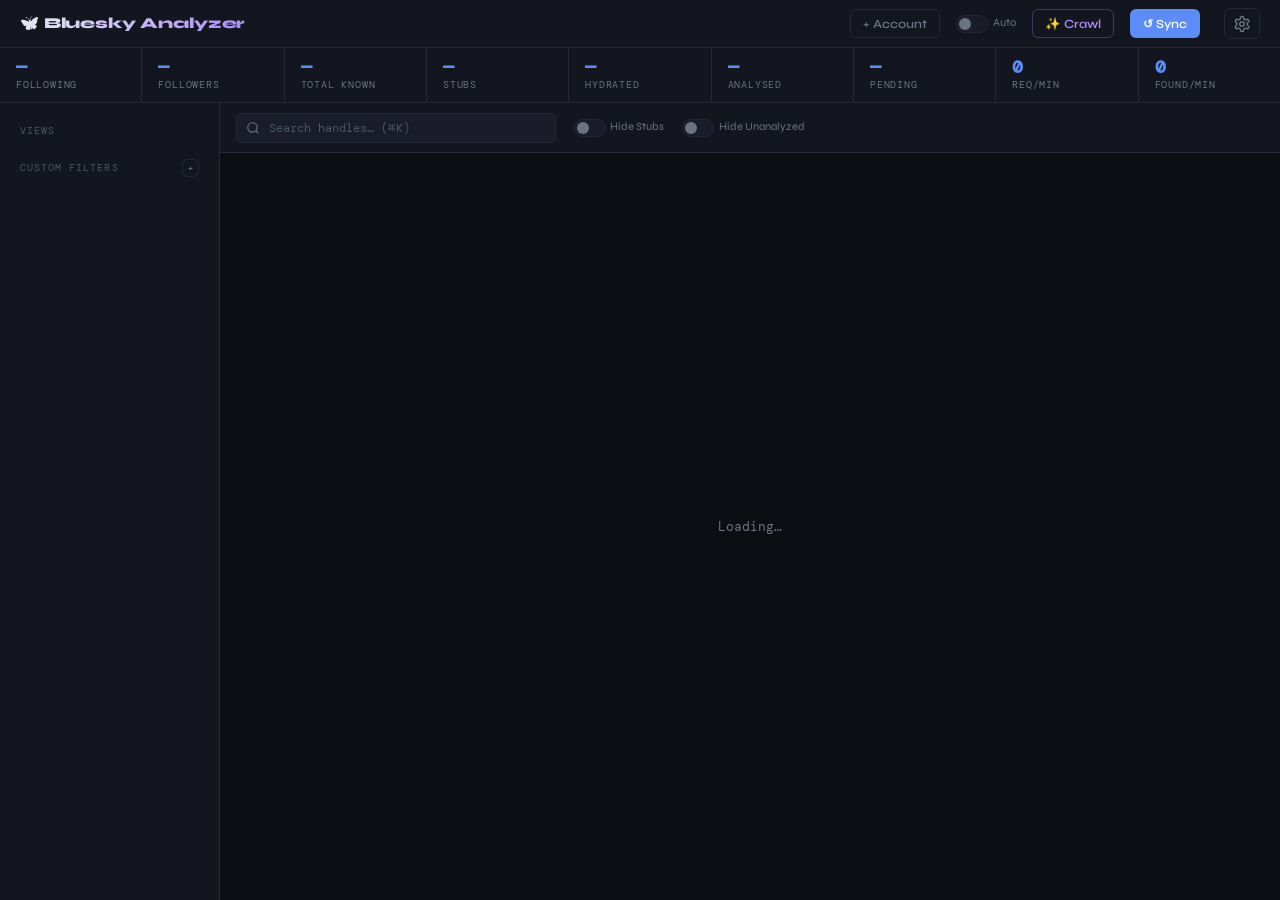
==== templates/index.html @ 0fa96baa "Better settings UI" ====
<!DOCTYPE html>
<html lang="en">
<head>
  <meta charset="UTF-8">
  <meta name="viewport" content="width=device-width, initial-scale=1">
  <title>Bluesky Analyzer</title>
  <link rel="stylesheet" href="/static/css/app.css">
</head>
<body>

<!-- ── Topbar ─────────────────────────────────────────────────────────────── -->
<header class="topbar">
  <div class="topbar-logo">🦋 Bluesky Analyzer</div>

  <div class="account-switcher" id="account-pills"></div>

  <div class="topbar-sep"></div>

  <span id="last-synced" style="font-family:var(--mono);font-size:0.68rem;color:var(--muted)"></span>

  <button class="btn btn-ghost" onclick="openAddAccount()">+ Account</button>
  <label class="toggle-wrap" title="Auto-crawl toggle">
    <input type="checkbox" id="auto-crawl-toggle" onchange="toggleAutoCrawl(this.checked)">
    <span class="toggle-slider"></span>
    <span style="font-size: 0.7rem; color: var(--muted); margin-left: 0.3rem;">Auto</span>
  </label>

  <button class="btn btn-ghost" id="crawl-btn" onclick="startCrawl()" style="color:var(--accent2);border-color:rgba(167,139,250,0.3)">✨ Crawl</button>
  <button class="btn btn-primary" id="sync-btn" onclick="startSync()">↺ Sync</button>

  <button class="btn btn-ghost" onclick="openSettings()" style="padding: 0.35rem 0.5rem; margin-left: 0.5rem;" title="Settings">
    <svg width="18" height="18" viewBox="0 0 24 24" fill="none" stroke="currentColor" stroke-width="2" stroke-linecap="round" stroke-linejoin="round">
      <path d="M12.22 2h-.44a2 2 0 0 0-2 2v.18a2 2 0 0 1-1 1.73l-.43.25a2 2 0 0 1-2 0l-.15-.08a2 2 0 0 0-2.73.73l-.22.38a2 2 0 0 0 .73 2.73l.15.1a2 2 0 0 1 1 1.72v.51a2 2 0 0 1-1 1.74l-.15.09a2 2 0 0 0-.73 2.73l.22.38a2 2 0 0 0 2.73.73l.15-.08a2 2 0 0 1 2 0l.43.25a2 2 0 0 1 1 1.73V20a2 2 0 0 0 2 2h.44a2 2 0 0 0 2-2v-.18a2 2 0 0 1 1-1.73l.43-.25a2 2 0 0 1 2 0l.15.08a2 2 0 0 0 2.73-.73l.22-.39a2 2 0 0 0-.73-2.73l-.15-.08a2 2 0 0 1-1-1.74v-.5a2 2 0 0 1 1-1.74l.15-.09a2 2 0 0 0 .73-2.73l-.22-.38a2 2 0 0 0-2.73-.73l-.15.08a2 2 0 0 1-2 0l-.43-.25a2 2 0 0 1-1-1.73V4a2 2 0 0 0-2-2z"/><circle cx="12" cy="12" r="3"/>
    </svg>
  </button>
</header>

<!-- ── Sync progress bar ──────────────────────────────────────────────────── -->
<div class="sync-bar" id="sync-bar">
  <div class="sync-bar-text" id="sync-bar-text">Syncing…</div>
  <div class="progress-track">
    <div class="progress-fill" id="progress-fill"></div>
  </div>
</div>

<!-- ── Stats strip ────────────────────────────────────────────────────────── -->
<div class="stats-strip">
  <div class="stat-box" title="Total accounts you follow">
    <div class="stat-val" id="stat-follows">—</div>
    <div class="stat-label">Following</div>
  </div>
  <div class="stat-box" title="Total accounts following you">
    <div class="stat-val" id="stat-followers">—</div>
    <div class="stat-label">Followers</div>
  </div>
  <div class="stat-box" title="Total unique profiles in your local database graph">
    <div class="stat-val" id="stat-discovered">—</div>
    <div class="stat-label">Total Known</div>
  </div>
  <div class="stat-box" title="Accounts found by crawl (Tier 0). Profile details not yet fetched.">
    <div class="stat-val" id="stat-stubs">—</div>
    <div class="stat-label">Stubs</div>
  </div>
  <div class="stat-box" title="Profiles whose metadata (counts, bio, avatar) has been fetched.">
    <div class="stat-val" id="stat-hydrated">—</div>
    <div class="stat-label">Hydrated</div>
  </div>
  <div class="stat-box" title="Profiles whose content has been analyzed (activity, repost ratios).">
    <div class="stat-val" id="stat-analysed">—</div>
    <div class="stat-label">Analysed</div>
  </div>
  <div class="stat-box" title="Profiles waiting for content analysis.">
    <div class="stat-val" id="stat-pending">—</div>
    <div class="stat-label">Pending</div>
  </div>
  <div class="stat-box" title="Network requests per minute (Current activity)">
    <div class="stat-val" id="stat-req-rate">0</div>
    <div class="stat-label">Req/min</div>
  </div>
  <div class="stat-box" title="New accounts discovered per minute (Current activity)">
    <div class="stat-val" id="stat-found-rate">0</div>
    <div class="stat-label">Found/min</div>
  </div>
</div>

<!-- ── Layout ─────────────────────────────────────────────────────────────── -->
<div class="layout">

  <!-- Sidebar nav -->
  <nav class="sidebar">
    <div class="sidebar-section">
      <div class="sidebar-label">Views</div>
      <div id="nav-items"></div>
    </div>
    <div class="sidebar-section">
      <div class="sidebar-label" style="display:flex; justify-content:space-between; align-items:center;">
        Custom Filters
        <button class="btn btn-ghost" style="padding:0 0.3rem; height:18px; font-size:0.6rem;" onclick="openFilterBuilder()">+</button>
      </div>
      <div id="custom-filters"></div>
    </div>
  </nav>

  <!-- Main content -->
  <main class="main">

    <!-- Toolbar -->
    <div class="toolbar">
      <div class="search-wrap">
        <svg width="14" height="14" viewBox="0 0 24 24" fill="none" stroke="currentColor" stroke-width="2">
          <circle cx="11" cy="11" r="8"/><path d="m21 21-4.35-4.35"/>
        </svg>
        <input
          class="search-input"
          id="search-input"
          type="text"
          placeholder="Search handles… (⌘K)"
          oninput="onSearch(this.value)"
        >
      </div>

      <label class="toggle-wrap" title="Hide stub profiles (Discovery tier 0)" style="margin-left: 0.5rem;">
        <input type="checkbox" id="exclude-stubs-toggle" onchange="onToggleExcludeStubs(this.checked)">
        <span class="toggle-slider"></span>
        <span style="font-size: 0.7rem; color: var(--muted); margin-left: 0.3rem; white-space: nowrap;">Hide Stubs</span>
      </label>

      <label class="toggle-wrap" title="Hide profiles that haven't been analyzed yet" style="margin-left: 0.5rem;">
        <input type="checkbox" id="exclude-unanalyzed-toggle" onchange="onToggleExcludeUnanalyzed(this.checked)">
        <span class="toggle-slider"></span>
        <span style="font-size: 0.7rem; color: var(--muted); margin-left: 0.3rem; white-space: nowrap;">Hide Unanalyzed</span>
      </label>

      <span class="result-count" id="result-count"></span>
    </div>

    <!-- User list -->
    <div class="user-list" id="user-list">
      <div class="state-box">Loading…</div>
    </div>

  </main>
</div>

<!-- ── Add Account Modal ───────────────────────────────────────────────────── -->
<div class="modal-backdrop" id="modal" onclick="if(event.target===this)closeAddAccount()">
  <div class="modal">
    <div class="modal-title">Add Bluesky Account</div>

    <div class="field">
      <label>Alias (nickname)</label>
      <input id="modal-alias" type="text" placeholder="main" autocomplete="off">
    </div>
    <div class="field">
      <label>Handle</label>
      <input id="modal-handle" type="text" placeholder="you.bsky.social" autocomplete="off">
    </div>
    <div class="field">
      <label>App Password</label>
      <input id="modal-password" type="password" placeholder="xxxx-xxxx-xxxx-xxxx">
    </div>
    <p style="font-size:0.7rem;color:var(--muted);font-family:var(--mono);margin-top:0.25rem">
      Generate at: Settings → Privacy &amp; Security → App Passwords<br>
      Your password is stored in the system keychain only — never on disk.
    </p>

    <div class="modal-actions">
      <button class="btn btn-ghost" onclick="closeAddAccount()">Cancel</button>
      <button class="btn btn-primary" onclick="submitAddAccount()">Save Account</button>
    </div>
  </div>
</div>

<!-- ── Filter Builder Modal ────────────────────────────────────────────────── -->
<div class="modal-backdrop" id="filter-modal" onclick="if(event.target===this)closeFilterBuilder()">
  <div class="modal" style="max-width: 750px; width: 95%;">
    <div class="modal-title">Filter Builder</div>
    
    <div class="field">
      <label>Filter Name</label>
      <input id="filter-name" type="text" placeholder="e.g. My Custom Filter" autocomplete="off">
    </div>

    <div style="display: flex; gap: 1rem; margin-bottom: 1rem;">
      <div class="field" style="flex: 1;">
        <label>Icon (Emoji)</label>
        <input id="filter-icon" type="text" placeholder="🔍" maxlength="2">
      </div>
      <div class="field" style="flex: 1;">
        <label>Color</label>
        <input id="filter-color" type="color" value="#3b82f6" style="height: 38px; padding: 2px; cursor: pointer;">
      </div>
    </div>

    <div class="sidebar-label">Logic Blocks</div>
    <div id="builder-root" class="builder-container"></div>

    <!-- Variable Editor Panel -->
    <div id="variable-editor-panel" style="display: none; margin-top: 1rem; padding: 1rem; border: 1px solid var(--border); border-radius: 4px; background: var(--bg2);">
      <div style="display: flex; justify-content: space-between; align-items: center; margin-bottom: 0.5rem;">
        <span style="font-weight: bold; font-size: 0.9rem;">Edit Expression: <span id="var-editor-name"></span></span>
        <button class="btn btn-ghost btn-mini" onclick="closeVariableEditor()">×</button>
      </div>
      <div id="variable-expression-display" style="font-family: var(--mono); font-size: 0.8rem; padding: 0.5rem; background: var(--bg); border-radius: 3px; margin-bottom: 0.5rem;"></div>
      <button class="btn btn-primary btn-mini" onclick="saveVariableEdits()" style="margin-right: 0.5rem;">Save Changes</button>
      <button class="btn btn-ghost btn-mini" onclick="closeVariableEditor()">Cancel</button>
    </div>

    <div class="modal-actions">
      <button class="btn btn-danger" id="filter-delete-btn" onclick="handleDeleteInBuilder()" style="margin-right: auto; display: none;">Delete</button>
      <button class="btn btn-ghost" onclick="closeFilterBuilder()">Cancel</button>
      <button class="btn btn-primary" onclick="saveFilterSet()">Save Filter</button>
    </div>
  </div>
</div>

<!-- ── Variable Manager Modal ─────────────────────────────────────────────── -->
<div class="modal-backdrop" id="variable-modal" onclick="if(event.target===this)closeVariableManager()">
  <div class="modal">
    <div class="modal-title">Custom Variables</div>
    <p style="font-size: 0.75rem; color: var(--muted); margin-bottom: 1rem;">
      Variables are mathematical expressions you can reuse in any filter.
    </p>
    
    <div id="variable-list" style="max-height: 300px; overflow-y: auto; margin-bottom: 1rem;">
      <!-- Variables populated here -->
    </div>

    <div class="field">
      <label>New Variable Name</label>
      <input id="var-name-input" type="text" placeholder="e.g. FollowerRatio">
    </div>

    <div class="modal-actions">
      <button class="btn btn-ghost" onclick="closeVariableManager()">Close</button>
      <button class="btn btn-primary" id="var-save-btn" disabled onclick="saveCurrentExpressionAsVariable()">Save Current Expression</button>
    </div>
  </div>
</div>


<!-- ── Settings Modal ──────────────────────────────────────────────────────── -->
<div class="modal-backdrop" id="settings-modal" onclick="if(event.target===this)closeSettings()">
  <div class="modal settings-modal-wide">
 
    <div class="settings-header">
      <div class="settings-title">⚙ Settings</div>
      <button class="settings-close" onclick="closeSettings()">×</button>
    </div>
 
    <div class="settings-main">
      <!-- Sidebar Nav -->
      <aside class="settings-sidebar" id="settings-tabs">
        <button class="stab active" data-tab="analysis"  onclick="switchSettingsTab('analysis')">📊 Analysis</button>
        <button class="stab"        data-tab="sync"      onclick="switchSettingsTab('sync')">↺ Sync</button>
        <button class="stab"        data-tab="api"       onclick="switchSettingsTab('api')">🌐 API</button>
        <button class="stab"        data-tab="crawl"     onclick="switchSettingsTab('crawl')">✨ Crawl</button>
        <button class="stab"        data-tab="profile"   onclick="switchSettingsTab('profile')">👤 Profile Loop</button>
        <button class="stab"        data-tab="graph"     onclick="switchSettingsTab('graph')">🕸 Graph</button>
      </aside>
 
      <!-- Content Area -->
      <section class="settings-content" id="settings-body">
 
        <!-- ── Analysis ── -->
        <div class="stab-panel active" data-panel="analysis">
        <div class="setting-group">
          <div class="setting-group-label">Content Thresholds</div>
 
          <div class="setting-row">
            <div class="setting-info">
              <div class="setting-name">Inactivity Threshold</div>
              <div class="setting-desc">Days since last post before an account is flagged as inactive.</div>
            </div>
            <div class="setting-control">
              <input class="setting-input" type="number" id="set-inactivity_threshold_days" min="1" max="365">
              <span class="setting-unit">days</span>
            </div>
          </div>
 
          <div class="setting-row">
            <div class="setting-info">
              <div class="setting-name">Repost Ratio Threshold</div>
              <div class="setting-desc">Fraction of sampled posts that must be reposts to flag an account as repost-heavy.</div>
            </div>
            <div class="setting-control">
              <input class="setting-input" type="number" id="set-repost_ratio_threshold" min="0" max="1" step="0.05">
              <span class="setting-unit">0–1</span>
            </div>
          </div>
 
          <div class="setting-row">
            <div class="setting-info">
              <div class="setting-name">Feed Sample Size</div>
              <div class="setting-desc">Number of recent posts fetched per account for activity analysis. Higher = more accurate, slower sync.</div>
            </div>
            <div class="setting-control">
              <input class="setting-input" type="number" id="set-feed_sample_size" min="10" max="200">
              <span class="setting-unit">posts</span>
            </div>
          </div>
        </div>
      </div>
 
        <!-- ── Sync ── -->
        <div class="stab-panel" data-panel="sync">
        <div class="setting-group">
          <div class="setting-group-label">Sync Scheduling</div>
 
          <div class="setting-row">
            <div class="setting-info">
              <div class="setting-name">Sync Staleness</div>
              <div class="setting-desc">How old a sync must be before the background worker triggers a new one.</div>
            </div>
            <div class="setting-control">
              <input class="setting-input" type="number" id="set-sync_staleness_hours" min="1" max="720">
              <span class="setting-unit">hours</span>
            </div>
          </div>
 
          <div class="setting-row">
            <div class="setting-info">
              <div class="setting-name">Worker Sweep Interval</div>
              <div class="setting-desc">How often the background worker checks whether sync/crawl jobs need scheduling.</div>
            </div>
            <div class="setting-control">
              <input class="setting-input" type="number" id="set-worker_sweep_interval_seconds" min="30" max="86400">
              <span class="setting-unit">sec</span>
            </div>
          </div>
 
          <div class="setting-row">
            <div class="setting-info">
              <div class="setting-name">Force Re-analyze After</div>
              <div class="setting-desc">Override tier staleness and force re-analysis of any account older than this. 0 = disabled.</div>
            </div>
            <div class="setting-control">
              <input class="setting-input" type="number" id="set-ignore_staleness_threshold_days" min="0" max="365">
              <span class="setting-unit">days</span>
            </div>
          </div>
        </div>
 
        <div class="setting-group">
          <div class="setting-group-label">Per-Tier Staleness Thresholds</div>
          <div class="setting-group-desc">Each crawl tier refreshes on its own schedule. Tier 2 (your direct connections) refresh most frequently.</div>
 
          <div class="setting-row">
            <div class="setting-info">
              <div class="setting-name">Tier 2 — Full (direct follows/followers)</div>
            </div>
            <div class="setting-control">
              <input class="setting-input" type="number" id="set-staleness_tier2_days" min="1" max="90">
              <span class="setting-unit">days</span>
            </div>
          </div>
 
          <div class="setting-row">
            <div class="setting-info">
              <div class="setting-name">Tier 1 — Standard (graph discoveries)</div>
            </div>
            <div class="setting-control">
              <input class="setting-input" type="number" id="set-staleness_tier1_days" min="1" max="180">
              <span class="setting-unit">days</span>
            </div>
          </div>
 
          <div class="setting-row">
            <div class="setting-info">
              <div class="setting-name">Tier 0 — Stub (not yet expanded)</div>
            </div>
            <div class="setting-control">
              <input class="setting-input" type="number" id="set-staleness_tier0_days" min="1" max="365">
              <span class="setting-unit">days</span>
            </div>
          </div>
        </div>
      </div>
 
        <!-- ── API ── -->
        <div class="stab-panel" data-panel="api">
        <div class="setting-group">
          <div class="setting-group-label">Concurrency</div>
 
          <div class="setting-row">
            <div class="setting-info">
              <div class="setting-name">Feed Fetch Concurrency</div>
              <div class="setting-desc">Simultaneous getAuthorFeed requests during sync. Higher = faster sync; Bluesky allows ~25 safely before 429s appear.</div>
            </div>
            <div class="setting-control">
              <input class="setting-input" type="number" id="set-feed_fetch_concurrency" min="1" max="50">
              <span class="setting-unit">threads</span>
            </div>
          </div>
        </div>
 
        <div class="setting-group">
          <div class="setting-group-label">Retry &amp; Backoff</div>
 
          <div class="setting-row">
            <div class="setting-info">
              <div class="setting-name">Max Retries on 429</div>
              <div class="setting-desc">How many times to retry a rate-limited request before giving up.</div>
            </div>
            <div class="setting-control">
              <input class="setting-input" type="number" id="set-api_max_retries" min="0" max="10">
              <span class="setting-unit">×</span>
            </div>
          </div>
 
          <div class="setting-row">
            <div class="setting-info">
              <div class="setting-name">Base Backoff</div>
              <div class="setting-desc">Initial wait time on a 429 response. Doubles each retry.</div>
            </div>
            <div class="setting-control">
              <input class="setting-input" type="number" id="set-api_base_backoff_seconds" min="0.5" max="60" step="0.5">
              <span class="setting-unit">sec</span>
            </div>
          </div>
 
          <div class="setting-row">
            <div class="setting-info">
              <div class="setting-name">Polite Delay Between Pages</div>
              <div class="setting-desc">Sleep between paginated API requests. 0 is legal but impolite; 10ms is the default.</div>
            </div>
            <div class="setting-control">
              <input class="setting-input" type="number" id="set-api_polite_delay_ms" min="0" max="5000">
              <span class="setting-unit">ms</span>
            </div>
          </div>
        </div>
 
        <div class="setting-group">
          <div class="setting-group-label">Rate Limit Bypass</div>
 
          <div class="setting-row">
            <div class="setting-info">
              <div class="setting-name">Disable Internal Rate Limits</div>
              <div class="setting-desc">
                Removes the concurrency semaphore and polite delays. The app will still respect
                429 backoff headers from Bluesky. Use with caution on shared IPs.
              </div>
            </div>
            <div class="setting-control">
              <label class="toggle-wrap">
                <input type="checkbox" id="set-disable_internal_rate_limits">
                <span class="toggle-slider"></span>
              </label>
            </div>
          </div>
        </div>
      </div>
 
        <!-- ── Crawl ── -->
        <div class="stab-panel" data-panel="crawl">
        <div class="setting-group">
          <div class="setting-group-label">Graph Expansion</div>
 
          <div class="setting-row">
            <div class="setting-info">
              <div class="setting-name">Crawl Concurrency</div>
              <div class="setting-desc">Simultaneous accounts being expanded by the crawler in one batch step.</div>
            </div>
            <div class="setting-control">
              <input class="setting-input" type="number" id="set-crawl_concurrency" min="1" max="20">
              <span class="setting-unit">threads</span>
            </div>
          </div>
 
          <div class="setting-row">
            <div class="setting-info">
              <div class="setting-name">Hydration Concurrency</div>
              <div class="setting-desc">Simultaneous public-API profile hydration requests during crawl.</div>
            </div>
            <div class="setting-control">
              <input class="setting-input" type="number" id="set-crawl_hydration_concurrency" min="1" max="20">
              <span class="setting-unit">threads</span>
            </div>
          </div>
 
          <div class="setting-row">
            <div class="setting-info">
              <div class="setting-name">Min Connection Threshold</div>
              <div class="setting-desc">Minimum edges to already-tracked accounts before a stub is expanded. Prevents graph explosion into irrelevant parts of the network.</div>
            </div>
            <div class="setting-control">
              <input class="setting-input" type="number" id="set-min_connection_threshold" min="1" max="50">
              <span class="setting-unit">edges</span>
            </div>
          </div>
        </div>
 
        <div class="setting-group">
          <div class="setting-group-label">Storage Budget</div>
 
          <div class="setting-row">
            <div class="setting-info">
              <div class="setting-name">Crawl Budget</div>
              <div class="setting-desc">Maximum database size before the crawler pauses and warns you. Depth-1 typically uses ~150 MB; depth-2 selective can reach 2 GB.</div>
            </div>
            <div class="setting-control">
              <input class="setting-input" type="number" id="set-crawl_budget_mb" min="100" max="102400">
              <span class="setting-unit">MB</span>
            </div>
          </div>
        </div>
      </div>
 
        <!-- ── Profile Loop ── -->
        <div class="stab-panel" data-panel="profile">
        <div class="setting-group">
          <div class="setting-group-label">Continuous Profile Analysis Loop</div>
          <div class="setting-group-desc">
            A persistent background task that continuously fetches feeds and computes
            activity metrics for all tracked profiles in priority order, independently
            of sync and crawl.
          </div>
 
          <div class="setting-row">
            <div class="setting-info">
              <div class="setting-name">Batch Size</div>
              <div class="setting-desc">Profiles analyzed per batch. Limited in practice by Feed Fetch Concurrency (API tab).</div>
            </div>
            <div class="setting-control">
              <input class="setting-input" type="number" id="set-profile_analysis_batch_size" min="1" max="500">
              <span class="setting-unit">profiles</span>
            </div>
          </div>
 
          <div class="setting-row">
            <div class="setting-info">
              <div class="setting-name">Profile Staleness</div>
              <div class="setting-desc">How old a profile's analysis must be before the loop re-queues it.</div>
            </div>
            <div class="setting-control">
              <input class="setting-input" type="number" id="set-profile_analysis_staleness_days" min="1" max="365">
              <span class="setting-unit">days</span>
            </div>
          </div>
 
          <div class="setting-row">
            <div class="setting-info">
              <div class="setting-name">Sleep Between Batches</div>
              <div class="setting-desc">Cooperative yield between batches so crawl/sync tasks aren't starved. Lower = faster throughput; higher = more CPU headroom for other operations.</div>
            </div>
            <div class="setting-control">
              <input class="setting-input" type="number" id="set-profile_analysis_inter_batch_sleep_seconds" min="0" max="60" step="0.5">
              <span class="setting-unit">sec</span>
            </div>
          </div>
 
          <div class="setting-row">
            <div class="setting-info">
              <div class="setting-name">Idle Sleep</div>
              <div class="setting-desc">How long the loop sleeps when there are no profiles to analyze.</div>
            </div>
            <div class="setting-control">
              <input class="setting-input" type="number" id="set-profile_analysis_idle_sleep_seconds" min="5" max="3600">
              <span class="setting-unit">sec</span>
            </div>
          </div>
        </div>
      </div>
 
        <!-- ── Graph ── -->
        <div class="stab-panel" data-panel="graph">
        <div class="setting-group">
          <div class="setting-group-label">NetworkX Metric Computation</div>
 
          <div class="setting-row">
            <div class="setting-info">
              <div class="setting-name">Clustering Top-N</div>
              <div class="setting-desc">
                Clustering coefficient is expensive to compute for all nodes.
                Only the top-N accounts by FlowRank receive it. Raise for more coverage,
                lower if graph analysis is slow.
              </div>
            </div>
            <div class="setting-control">
              <input class="setting-input" type="number" id="set-clustering_top_n" min="100" max="100000" step="100">
              <span class="setting-unit">nodes</span>
            </div>
          </div>
 
          <div class="setting-row">
            <div class="setting-info">
              <div class="setting-name">Louvain Max Nodes</div>
              <div class="setting-desc">
                Above this count, Louvain community detection falls back to faster
                Label Propagation (linear time). Raise if your graph is large and
                you have RAM to spare.
              </div>
            </div>
            <div class="setting-control">
              <input class="setting-input" type="number" id="set-louvain_max_nodes" min="1000" max="1000000" step="1000">
              <span class="setting-unit">nodes</span>
            </div>
          </div>
        </div>
      </div>
 
      </section>
    </div>
    <!-- /.settings-main -->
 
    <div class="settings-footer">
      <span class="settings-footer-hint" id="settings-dirty-hint"></span>
      <button class="btn btn-ghost" onclick="closeSettings()">Cancel</button>
      <button class="btn btn-primary" id="settings-save-btn" onclick="submitSettings()">Save Settings</button>
    </div>
 
  </div>
</div>


<!-- ── Toast container ────────────────────────────────────────────────────── -->
<div class="toast-wrap" id="toast-wrap"></div>

<script src="/static/js/app.js?v=1.1"></script>
</body>
</html>
---- static/css/app.css ----
/* static/css/app.css */

@import url('https://fonts.googleapis.com/css2?family=Syne:wght@400;600;700;800&family=DM+Mono:wght@400;500&display=swap');

*, *::before, *::after { box-sizing: border-box; margin: 0; padding: 0; }

:root {
  --bg:        #0c0e14;
  --surface:   #13161f;
  --surface2:  #1a1d29;
  --border:    #252837;
  --border2:   #2e3245;
  --accent:    #5b8cf8;
  --accent2:   #a78bfa;
  --text:      #e8eaf0;
  --muted:     #6b7280;
  --muted2:    #4b5563;
  --inactive:  #f59e0b;
  --repost:    #10b981;
  --onesided:  #f87171;
  --follower:  #60a5fa;
  --nointeract:#9ca3af;
  --danger:    #ef4444;
  --radius:    10px;
  --radius-sm: 6px;
  --mono:      'DM Mono', monospace;
  --sans:      'Syne', sans-serif;
  --sidebar-w: 220px;
}

html, body { height: 100%; }

body {
  font-family: var(--sans);
  background: var(--bg);
  color: var(--text);
  display: flex;
  flex-direction: column;
  min-height: 100vh;
  font-size: 14px;
  line-height: 1.5;
}

/* ── Scrollbar ── */
::-webkit-scrollbar { width: 6px; height: 6px; }
::-webkit-scrollbar-track { background: var(--bg); }
::-webkit-scrollbar-thumb { background: var(--border2); border-radius: 3px; }

/* ─────────────────────────────────────────────────────────────────────────────
   TOPBAR
───────────────────────────────────────────────────────────────────────────── */
.topbar {
  display: flex;
  align-items: center;
  gap: 1rem;
  padding: 0 1.25rem;
  height: 48px;
  border-bottom: 1px solid var(--border);
  background: var(--surface);
  flex-shrink: 0;
  position: sticky;
  top: 0;
  z-index: 100;
}

.topbar-logo {
  font-weight: 800;
  font-size: 0.95rem;
  letter-spacing: -0.01em;
  background: linear-gradient(120deg, #e8eaf0, #a78bfa);
  -webkit-background-clip: text;
  -webkit-text-fill-color: transparent;
  background-clip: text;
  white-space: nowrap;
}

.topbar-sep { flex: 1; }

.account-switcher {
  display: flex;
  align-items: center;
  gap: 0.5rem;
}

.account-pill {
  background: var(--surface2);
  border: 1px solid var(--border);
  border-radius: 999px;
  padding: 0.25rem 0.75rem;
  font-family: var(--mono);
  font-size: 0.72rem;
  color: var(--text);
  cursor: pointer;
  transition: border-color 0.15s;
}
.account-pill:hover,
.account-pill.active { border-color: var(--accent); color: var(--accent); }

.btn {
  display: inline-flex;
  align-items: center;
  gap: 0.35rem;
  border-radius: var(--radius-sm);
  padding: 0.35rem 0.75rem;
  font-family: var(--sans);
  font-size: 0.78rem;
  font-weight: 600;
  cursor: pointer;
  border: 1px solid transparent;
  transition: all 0.15s;
  text-decoration: none;
  white-space: nowrap;
}
.btn-primary { background: var(--accent); color: #fff; }
.btn-primary:hover { filter: brightness(1.12); }
.btn-ghost { background: transparent; border-color: var(--border); color: var(--muted); }
.btn-ghost:hover { border-color: var(--accent); color: var(--text); }
.btn-danger { background: transparent; border-color: var(--danger); color: var(--danger); }
.btn-danger:hover { background: var(--danger); color: #fff; }
.btn:disabled { opacity: 0.45; pointer-events: none; }

/* ── Toggle Switch ── */
.toggle-wrap {
  display: flex;
  align-items: center;
  cursor: pointer;
  user-select: none;
}
.toggle-wrap input { display: none; }
.toggle-slider {
  width: 32px;
  height: 18px;
  background: var(--surface2);
  border: 1px solid var(--border);
  border-radius: 9px;
  position: relative;
  transition: background 0.2s;
}
.toggle-slider::before {
  content: "";
  position: absolute;
  width: 12px;
  height: 12px;
  left: 2px;
  top: 2px;
  background: var(--muted);
  border-radius: 50%;
  transition: transform 0.2s, background 0.2s;
}
.toggle-wrap input:checked + .toggle-slider { background: rgba(167,139,250,0.2); border-color: var(--accent2); }
.toggle-wrap input:checked + .toggle-slider::before { transform: translateX(14px); background: var(--accent2); }

/* ─────────────────────────────────────────────────────────────────────────────
   LAYOUT: sidebar + main
───────────────────────────────────────────────────────────────────────────── */
.layout {
  display: flex;
  flex: 1;
  overflow: hidden;
}

.sidebar {
  width: var(--sidebar-w);
  flex-shrink: 0;
  border-right: 1px solid var(--border);
  background: var(--surface);
  display: flex;
  flex-direction: column;
  overflow-y: auto;
  padding: 0.75rem 0;
}

.sidebar-section {
  padding: 0 0.75rem;
  margin-bottom: 0.5rem;
}
.sidebar-label {
  font-family: var(--mono);
  font-size: 0.65rem;
  color: var(--muted2);
  text-transform: uppercase;
  letter-spacing: 0.1em;
  padding: 0.5rem 0.5rem 0.25rem;
}

.nav-item {
  display: flex;
  align-items: center;
  gap: 0.5rem;
  padding: 0.45rem 0.6rem;
  border-radius: var(--radius-sm);
  cursor: pointer;
  color: var(--muted);
  font-size: 0.82rem;
  font-weight: 600;
  transition: all 0.12s;
  border: 1px solid transparent;
  user-select: none;
}
.nav-item:hover { color: var(--text); background: var(--surface2); }
.nav-item.active { color: var(--accent); background: rgba(91,140,248,0.1); border-color: rgba(91,140,248,0.25); }

.nav-count {
  margin-left: auto;
  font-family: var(--mono);
  font-size: 0.65rem;
  color: var(--muted2);
  background: var(--surface2);
  border-radius: 999px;
  padding: 0.1rem 0.45rem;
}
.nav-item.active .nav-count { color: var(--accent); }

.main {
  flex: 1;
  display: flex;
  flex-direction: column;
  overflow: hidden;
}

/* ─────────────────────────────────────────────────────────────────────────────
   STATS STRIP
───────────────────────────────────────────────────────────────────────────── */
.stats-strip {
  display: flex;
  gap: 0;
  border-bottom: 1px solid var(--border);
  background: var(--surface);
  flex-shrink: 0;
}

.stat-box {
  flex: 1;
  padding: 0.6rem 1rem;
  border-right: 1px solid var(--border);
  display: flex;
  min-width: 100px;
  flex-direction: column;
  gap: 0.1rem;
}
.stat-box:last-child { border-right: none; }

.stat-val {
  font-size: 1.15rem;
  font-weight: 800;
  color: var(--accent);
  line-height: 1;
  font-family: var(--mono);
}
.stat-label {
  font-size: 0.62rem;
  color: var(--muted);
  text-transform: uppercase;
  letter-spacing: 0.08em;
  font-family: var(--mono);
}

/* ─────────────────────────────────────────────────────────────────────────────
   TOOLBAR (search + sort)
───────────────────────────────────────────────────────────────────────────── */
.toolbar {
  display: flex;
  align-items: center;
  gap: 0.6rem;
  padding: 0.6rem 1rem;
  border-bottom: 1px solid var(--border);
  background: var(--surface);
  flex-shrink: 0;
  flex-wrap: wrap;
}

.search-wrap {
  position: relative;
  flex: 1;
  min-width: 180px;
  max-width: 320px;
}
.search-wrap svg {
  position: absolute;
  left: 0.6rem;
  top: 50%;
  transform: translateY(-50%);
  color: var(--muted);
  pointer-events: none;
}
.search-input {
  width: 100%;
  background: var(--surface2);
  border: 1px solid var(--border);
  border-radius: var(--radius-sm);
  padding: 0.38rem 0.75rem 0.38rem 2rem;
  color: var(--text);
  font-family: var(--mono);
  font-size: 0.78rem;
  outline: none;
  transition: border-color 0.15s;
}
.search-input:focus { border-color: var(--accent); }
.search-input::placeholder { color: var(--muted2); }

.sort-select {
  background: var(--surface2);
  border: 1px solid var(--border);
  border-radius: var(--radius-sm);
  padding: 0.38rem 0.6rem;
  color: var(--text);
  font-family: var(--mono);
  font-size: 0.75rem;
  outline: none;
  cursor: pointer;
}
.sort-select:focus { border-color: var(--accent); }

.result-count {
  font-family: var(--mono);
  font-size: 0.72rem;
  color: var(--muted);
  margin-left: auto;
  white-space: nowrap;
}

/* ─────────────────────────────────────────────────────────────────────────────
   USER LIST GRID
───────────────────────────────────────────────────────────────────────────── */
.user-list { flex: 1; overflow: auto; }

.user-grid {
  display: grid;
  /* We use minmax(0, ...) to allow columns to shrink and fixed widths for stats to ensure alignment */
  grid-template-columns: 44px minmax(120px, 1fr) minmax(120px, 1fr) 80px 80px 80px 80px 80px 80px 80px 80px 70px 60px 100px 100px;
  align-items: center;
  gap: 0.75rem;
  padding: 0.55rem 1rem;
  min-width: 1420px; /* Ensures the table doesn't collapse into a vertical mess */
}

.user-list-header {
  background: var(--surface2);
  border-bottom: 1px solid var(--border);
  position: sticky;
  top: 0;
  z-index: 10;
  font-family: var(--mono);
  font-size: 0.65rem;
  color: var(--muted2);
  text-transform: uppercase;
  letter-spacing: 0.05em;
}

.header-col {
  cursor: pointer;
  user-select: none;
  display: flex;
  align-items: center;
  gap: 0.25rem;
  transition: color 0.15s;
}
.header-col:hover { color: var(--text); }
.header-col.active { color: var(--accent); }

.col-stat, .col-date { text-align: right; justify-content: flex-end; }

.user-row {
  display: block;
  border-bottom: 1px solid var(--border);
  transition: background 0.1s;
  text-decoration: none;
  color: inherit;
}
.user-row:hover { background: var(--surface2); }

.badges-row {
  padding: 0 1rem 0.6rem 4.5rem; /* Aligned with grid text columns */
  display: flex;
  gap: 0.4rem;
  flex-wrap: wrap;
  margin-top: -0.2rem;
}

.avatar {
  width: 36px;
  height: 36px;
  border-radius: 50%;
  object-fit: cover;
  border: 1px solid var(--border);
  flex-shrink: 0;
  background: var(--surface2);
}
.avatar-placeholder {
  width: 36px;
  height: 36px;
  border-radius: 50%;
  background: var(--surface2);
  border: 1px solid var(--border);
  display: flex;
  align-items: center;
  justify-content: center;
  font-weight: 700;
  font-size: 0.85rem;
  color: var(--accent);
  flex-shrink: 0;
}

.user-name {
  font-weight: 700;
  font-size: 0.82rem;
  white-space: nowrap;
  overflow: hidden;
  text-overflow: ellipsis;
}
.user-handle {
  font-family: var(--mono);
  font-size: 0.68rem;
  color: var(--muted);
  white-space: nowrap;
  overflow: hidden;
  text-overflow: ellipsis;
}
.meta-item {
  text-align: right;
  min-width: 52px;
}
.meta-val {
  font-family: var(--mono);
  font-size: 0.78rem;
  font-weight: 500;
  color: var(--text);
}
.meta-lbl {
  font-family: var(--mono);
  font-size: 0.6rem;
  color: var(--muted2);
  text-transform: uppercase;
}

.badges { display: flex; gap: 0.3rem; flex-wrap: wrap; flex-shrink: 0; }

.badge {
  border-radius: 999px;
  padding: 0.15rem 0.5rem;
  font-size: 0.65rem;
  font-weight: 600;
  font-family: var(--mono);
  white-space: nowrap;
}
.badge-inactive   { background: rgba(245,158,11,0.12); color: var(--inactive); border: 1px solid rgba(245,158,11,0.3); }
.badge-repost     { background: rgba(16,185,129,0.12); color: var(--repost);   border: 1px solid rgba(16,185,129,0.3); }
.badge-onesided   { background: rgba(248,113,113,0.12); color: var(--onesided); border: 1px solid rgba(248,113,113,0.3); }
.badge-follower   { background: rgba(96,165,250,0.12); color: var(--follower); border: 1px solid rgba(96,165,250,0.3); }
.badge-nointeract { background: rgba(156,163,175,0.1); color: var(--nointeract); border: 1px solid rgba(156,163,175,0.2); }

/* ─────────────────────────────────────────────────────────────────────────────
   EMPTY / LOADING STATES
───────────────────────────────────────────────────────────────────────────── */
.state-box {
  display: flex;
  flex-direction: column;
  align-items: center;
  justify-content: center;
  gap: 0.75rem;
  padding: 3rem;
  color: var(--muted);
  font-family: var(--mono);
  font-size: 0.82rem;
  text-align: center;
  height: 100%;
}
.state-box svg { opacity: 0.3; }

/* ─────────────────────────────────────────────────────────────────────────────
   SYNC PROGRESS BAR
───────────────────────────────────────────────────────────────────────────── */
.sync-bar {
  display: none;
  flex-direction: column;
  gap: 0.35rem;
  padding: 0.6rem 1rem;
  border-bottom: 1px solid var(--border);
  background: rgba(91,140,248,0.06);
  flex-shrink: 0;
}
.sync-bar.visible { display: flex; }
.sync-bar-text {
  font-family: var(--mono);
  font-size: 0.72rem;
  color: var(--accent);
}
.progress-track {
  height: 3px;
  background: var(--border);
  border-radius: 2px;
  overflow: hidden;
}
.progress-fill {
  height: 100%;
  background: linear-gradient(90deg, var(--accent), var(--accent2));
  border-radius: 2px;
  transition: width 0.3s ease;
  width: 0%;
}

/* ─────────────────────────────────────────────────────────────────────────────
   MODAL (add account)
───────────────────────────────────────────────────────────────────────────── */
.modal-backdrop {
  position: fixed;
  inset: 0;
  background: rgba(0,0,0,0.7);
  backdrop-filter: blur(4px);
  z-index: 200;
  display: flex;
  align-items: center;
  justify-content: center;
  opacity: 0;
  pointer-events: none;
  transition: opacity 0.2s;
}
.modal-backdrop.open { opacity: 1; pointer-events: all; }

.modal {
  background: var(--surface);
  border: 1px solid var(--border2);
  border-radius: var(--radius);
  padding: 1.5rem;
  width: 100%;
  max-width: 420px;
  transform: translateY(12px);
  transition: transform 0.2s;
}
.modal-backdrop.open .modal { transform: translateY(0); }

.modal-title {
  font-size: 1rem;
  font-weight: 700;
  margin-bottom: 1.25rem;
}

.field { margin-bottom: 0.9rem; }
.field label {
  display: block;
  font-family: var(--mono);
  font-size: 0.7rem;
  color: var(--muted);
  text-transform: uppercase;
  letter-spacing: 0.08em;
  margin-bottom: 0.35rem;
}
.field input {
  width: 100%;
  background: var(--surface2);
  border: 1px solid var(--border);
  border-radius: var(--radius-sm);
  padding: 0.5rem 0.75rem;
  color: var(--text);
  font-family: var(--mono);
  font-size: 0.82rem;
  outline: none;
  transition: border-color 0.15s;
}
.field input:focus { border-color: var(--accent); }
.field input::placeholder { color: var(--muted2); }

.modal-actions {
  display: flex;
  gap: 0.5rem;
  justify-content: flex-end;
  margin-top: 1.25rem;
}

.settings-grid {
  display: grid;
  grid-template-columns: 1fr;
  gap: 0.5rem;
  max-height: 60vh;
  overflow-y: auto;
  padding-right: 0.5rem;
}


/* ── Filter Builder ── */
.builder-container {
  max-height: 50vh;
  overflow-y: auto;
  padding: 0.5rem;
  background: rgba(0,0,0,0.15);
  border-radius: var(--radius-sm);
  border: 1px solid var(--border);
}
.builder-group {
  background: rgba(255, 255, 255, 0.02);
  border: 1px dashed var(--border2);
  border-radius: var(--radius-sm);
  padding: 0.75rem;
  margin-bottom: 0.75rem;
  position: relative;
}
.group-header {
  display: flex;
  align-items: center;
  gap: 0.5rem;
  margin-bottom: 0.75rem;
}
.group-header select {
  background: var(--surface2);
  border: 1px solid var(--border);
  color: var(--accent);
  font-weight: 700;
  border-radius: 4px;
  padding: 0.2rem 0.4rem;
  outline: none;
  font-size: 0.7rem;
}
.builder-rule {
  display: flex;
  align-items: center;
  gap: 0.5rem;
  margin-bottom: 0.5rem;
  padding-left: 1.25rem;
  position: relative;
}
.builder-rule::before {
  content: "";
  position: absolute;
  left: 0;
  top: 50%;
  width: 10px;
  border-top: 1px solid var(--border2);
}
.rule-field, .rule-op, .rule-value {
  background: var(--surface2);
  border: 1px solid var(--border);
  color: var(--text);
  border-radius: 4px;
  padding: 0.3rem 0.5rem;
  font-size: 0.75rem;
  font-family: var(--mono);
  outline: none;
}
.rule-value { flex: 1; }
.btn-mini { padding: 0.15rem 0.4rem; font-size: 0.65rem; }

/* ─────────────────────────────────────────────────────────────────────────────
   TOAST
───────────────────────────────────────────────────────────────────────────── */
.toast-wrap {
  position: fixed;
  bottom: 1.25rem;
  right: 1.25rem;
  z-index: 300;
  display: flex;
  flex-direction: column;
  gap: 0.5rem;
  pointer-events: none;
}
.toast {
  background: var(--surface);
  border: 1px solid var(--border2);
  border-radius: var(--radius-sm);
  padding: 0.6rem 1rem;
  font-family: var(--mono);
  font-size: 0.75rem;
  max-width: 320px;
  animation: slideIn 0.2s ease, fadeOut 0.4s ease 3.5s forwards;
}
.toast.error { border-color: var(--danger); color: var(--danger); }
@keyframes slideIn { from { transform: translateX(20px); opacity: 0; } to { transform: translateX(0); opacity: 1; } }
@keyframes fadeOut { from { opacity: 1; } to { opacity: 0; } }

/* ─────────────────────────────────────────────────────────────────────────────
   RESPONSIVE
───────────────────────────────────────────────────────────────────────────── */
@media (max-width: 700px) {
  .sidebar { display: none; }
  .stats-strip { overflow-x: auto; }
  .stat-box { min-width: 90px; }
  
  /* Ensure the user can scroll the table horizontally on mobile */
  .user-list {
    overflow-x: auto;
    -webkit-overflow-scrolling: touch;
  }
}
/* ─────────────────────────────────────────────────────────────────────────────
   VARIABLE CHIP — collapsed variable rule in the filter builder
───────────────────────────────────────────────────────────────────────────── */
.builder-rule--variable {
  align-items: center;
}

.var-chip {
  display: inline-flex;
  align-items: center;
  gap: 0;
  background: linear-gradient(135deg, rgba(167,139,250,0.15), rgba(91,140,248,0.12));
  border: 1px solid rgba(167,139,250,0.4);
  border-radius: 999px;
  overflow: hidden;
  height: 28px;
  flex-shrink: 0;
}

.var-chip-icon {
  display: flex;
  align-items: center;
  justify-content: center;
  width: 24px;
  height: 100%;
  font-size: 0.8rem;
  font-style: italic;
  font-weight: 700;
  color: var(--accent2);
  background: rgba(167,139,250,0.2);
  border-right: 1px solid rgba(167,139,250,0.3);
  flex-shrink: 0;
  font-family: var(--mono);
  cursor: default;
}

.var-chip-select {
  /* Explicit dark background so OS dropdown popup inherits the theme, not system white */
  background-color: #1a1d29; /* --surface2 */
  border: none;
  color: var(--accent2);
  font-family: var(--mono);
  font-size: 0.75rem;
  font-weight: 600;
  padding: 0 0.5rem;
  outline: none;
  cursor: pointer;
  height: 100%;
  -webkit-appearance: none;
  appearance: none;
  /* Custom dropdown arrow in accent color */
  background-image: url("data:image/svg+xml,%3Csvg xmlns='http://www.w3.org/2000/svg' width='10' height='6' viewBox='0 0 10 6'%3E%3Cpath d='M1 1l4 4 4-4' stroke='%23a78bfa' stroke-width='1.5' fill='none' stroke-linecap='round'/%3E%3C/svg%3E");
  background-repeat: no-repeat;
  background-position: right 6px center;
  padding-right: 20px;
}

.var-chip-select:hover {
  color: #d4b8fe;
  background-color: #1e2130;
}

/* Style the optgroup labels and options inside the chip dropdown */
.var-chip-select optgroup {
  background-color: #13161f; /* --surface */
  color: #6b7280; /* --muted */
  font-style: normal;
  font-size: 0.65rem;
  letter-spacing: 0.08em;
  text-transform: uppercase;
}

.var-chip-select option {
  background-color: #1a1d29; /* --surface2 */
  color: #e8eaf0; /* --text */
  font-family: monospace;
  font-size: 0.8rem;
  padding: 2px 4px;
}

.var-chip-edit {
  display: flex;
  align-items: center;
  justify-content: center;
  width: 26px;
  height: 100%;
  background: transparent;
  border: none;
  border-left: 1px solid rgba(167,139,250,0.3);
  color: var(--muted);
  cursor: pointer;
  flex-shrink: 0;
  transition: color 0.15s, background 0.15s;
  padding: 0;
}

.var-chip-edit:hover {
  color: var(--accent2);
  background: rgba(167,139,250,0.15);
}

/* ── Builder rule expand/collapse animation ── */
.builder-rule--math {
  /* Expandable math rows get a subtle left accent */
  border-left: 2px solid rgba(91,140,248,0.3) !important;
}

.builder-rule--animate-in {
  animation: ruleSlideIn 0.35s cubic-bezier(0.22, 1, 0.36, 1) both;
}

@keyframes ruleSlideIn {
  from {
    opacity: 0;
    transform: translateY(-6px) scaleY(0.92);
    max-height: 0;
  }
  to {
    opacity: 1;
    transform: translateY(0) scaleY(1);
    max-height: 200px;
  }
}

/* Math editor expanded state — slightly highlighted background */
.builder-rule--expanded {
  background: rgba(91,140,248,0.04);
  border-radius: var(--radius-sm);
  padding: 0.5rem !important;
  margin-bottom: 0.5rem;
  border: 1px solid rgba(91,140,248,0.15) !important;
}

/* ─────────────────────────────────────────────────────────────────────────────
   SETTINGS MODAL — tabbed, full-width
───────────────────────────────────────────────────────────────────────────── */

.settings-modal-wide {
  max-width: 920px;
  width: 95vw;
  padding: 0;
  display: flex;
  flex-direction: column;
  height: 85vh;
  max-height: 85vh;
}

.settings-header {
  display: flex;
  align-items: center;
  justify-content: space-between;
  padding: 1.1rem 1.4rem 0.9rem;
  border-bottom: 1px solid var(--border);
  flex-shrink: 0;
}

.settings-title {
  font-size: 0.95rem;
  font-weight: 700;
  letter-spacing: -0.01em;
}

.settings-close {
  background: none;
  border: none;
  color: var(--muted);
  font-size: 1.4rem;
  line-height: 1;
  cursor: pointer;
  padding: 0 0.2rem;
  transition: color 0.15s;
}
.settings-close:hover { color: var(--text); }

.settings-main {
  display: flex;
  flex: 1;
  overflow: hidden;
}

/* ── Sidebar Nav ── */
.settings-sidebar {
  width: 220px;
  background: var(--surface2);
  border-right: 1px solid var(--border);
  display: flex;
  flex-direction: column;
  flex-shrink: 0;
  padding: 1rem 0;
}

.stab {
  background: none;
  border: none;
  padding: 0.75rem 1.5rem;
  font-family: var(--sans);
  font-size: 0.82rem;
  font-weight: 600;
  color: var(--muted);
  text-align: left;
  cursor: pointer;
  transition: all 0.15s;
  border-left: 3px solid transparent;
}
.stab:hover { color: var(--text); background: rgba(255,255,255,0.03); }
.stab.active {
  color: var(--accent);
  border-left-color: var(--accent);
  background: var(--surface);
}

/* ── Content Area ── */
.settings-content {
  flex: 1;
  overflow-y: auto;
  padding: 2rem 2.5rem;
  background: var(--bg);
}

.stab-panel { display: none; }
.stab-panel.active { display: block; }

/* ── Setting groups ── */
.setting-group { margin-bottom: 3rem; }

.setting-group-label {
  font-family: var(--sans);
  font-size: 1.15rem;
  font-weight: 700;
  color: var(--text);
  margin-bottom: 0.75rem;
  border-bottom: 1px solid var(--border);
  padding-bottom: 0.5rem;
}

/* Reduce top margin for subsequent setting groups */
.setting-group + .setting-group {
  margin-top: 2rem; /* Reduced from default 3rem gap */
}
.setting-group-desc {
  font-size: 0.85rem;
  color: var(--muted);
  margin-bottom: 1.5rem;
  line-height: 1.5;
}

/* ── Individual setting rows ── */
.setting-row {
  display: flex;
  justify-content: space-between;
  align-items: flex-start;
  gap: 2rem;
  padding: 1.25rem 0;
  border-bottom: 1px solid var(--border);
}
.setting-row:last-child { border-bottom: none; }

.setting-info {
  flex: 1;
}

.setting-name {
  font-size: 0.92rem;
  font-weight: 600;
  color: var(--text);
  margin-bottom: 0.35rem;
}

.setting-desc {
  font-size: 0.82rem;
  color: var(--muted);
  line-height: 1.5;
  max-width: 500px;
}

.setting-control {
  display: flex;
  align-items: center;
  gap: 0.6rem;
  flex-shrink: 0;
  margin-top: 0.25rem;
}

.setting-input {
  width: 90px;
  background: var(--surface2);
  border: 1px solid var(--border);
  border-radius: var(--radius-sm);
  padding: 0.35rem 0.5rem;
  color: var(--text);
  font-family: var(--mono);
  font-size: 0.82rem;
  text-align: right;
  outline: none;
  transition: all 0.15s;
}
/* Custom styling for number input spin buttons */
.setting-input[type="number"] {
  -moz-appearance: textfield; /* Firefox */
  padding-right: 2.2rem; /* Make space for the custom spin buttons */
  position: relative; /* For absolute positioning of spin buttons */
}

.setting-input[type="number"]::-webkit-inner-spin-button,
.setting-input[type="number"]::-webkit-outer-spin-button {
  -webkit-appearance: none;
  margin: 0;
  width: 1.8rem; /* Width of the spin button area */
  height: 100%;
  background-color: var(--surface2); /* Match input background */
  color: var(--muted); /* Arrow color */
  cursor: pointer;
  border-left: 1px solid var(--border);
  box-sizing: border-box;
  transition: background-color 0.15s, color 0.15s;
  position: absolute;
  right: 0;
  top: 0;
  border-top-right-radius: var(--radius-sm);
  border-bottom-right-radius: var(--radius-sm);
}
.setting-input:focus { border-color: var(--accent); background: var(--surface); }

.setting-input.wide { width: 120px; }

.setting-unit {
  font-family: var(--mono);
  font-size: 0.72rem;
  color: var(--muted2);
  white-space: nowrap;
  width: 45px;
}

/* ── Footer ── */
.settings-footer {
  display: flex;
  align-items: center;
  gap: 1rem;
  padding: 1.25rem 1.5rem;
  border-top: 1px solid var(--border);
  flex-shrink: 0;
}

.settings-footer-hint {
  flex: 1;
  font-family: var(--mono);
  font-size: 0.68rem;
  color: var(--inactive);
}

/* ── Dirty-state highlight on changed inputs ── */
.setting-input.dirty {
  border-color: rgba(167,139,250,0.5);
  background: rgba(167,139,250,0.05);
}
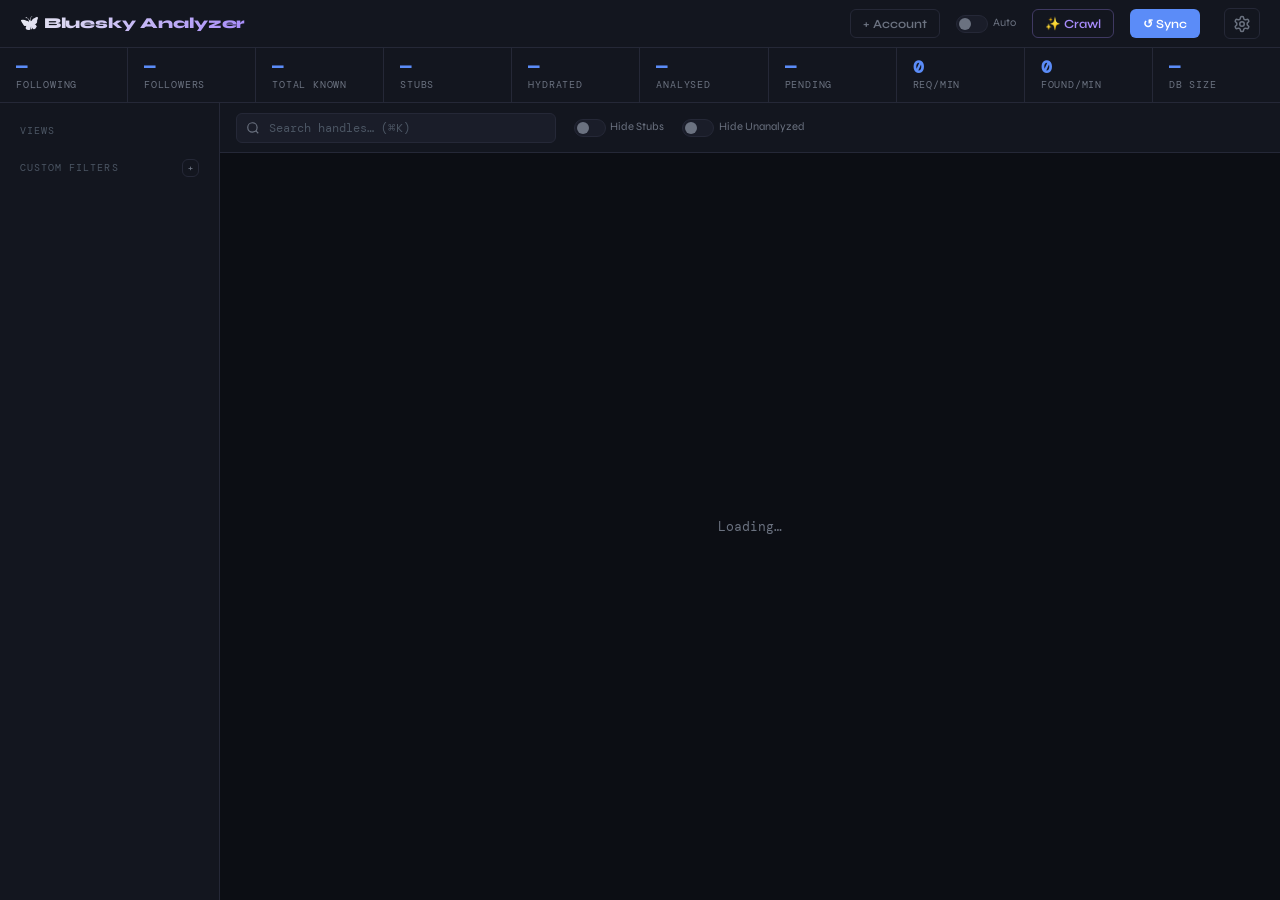
==== commit 26694270: "New settings" ====
--- a/templates/index.html
+++ b/templates/index.html
@@ -80,6 +80,10 @@
   <div class="stat-box" title="New accounts discovered per minute (Current activity)">
     <div class="stat-val" id="stat-found-rate">0</div>
     <div class="stat-label">Found/min</div>
+  </div>
+  <div class="stat-box" title="Current database size vs. configured crawl budget">
+    <div class="stat-val" id="stat-crawl-budget">—</div>
+    <div class="stat-label">DB Size</div>
   </div>
 </div>
 
@@ -299,6 +303,17 @@
               <span class="setting-unit">posts</span>
             </div>
           </div>
+
+          <div class="setting-row">
+            <div class="setting-info">
+              <div class="setting-name">Bio Keyword Weight</div>
+              <div class="setting-desc">How much more important keywords in a profile bio are compared to keywords in their posts.</div>
+            </div>
+            <div class="setting-control">
+              <input class="setting-input" type="number" id="set-bio_keyword_weight" min="1" max="100">
+              <span class="setting-unit">multiplier</span>
+            </div>
+          </div>
         </div>
       </div>
  
@@ -597,6 +612,50 @@
               <span class="setting-unit">nodes</span>
             </div>
           </div>
+
+          <div class="setting-row">
+            <div class="setting-info">
+              <div class="setting-name">Community Resolution</div>
+              <div class="setting-desc">Higher values create more, smaller communities. Lower values (default 1.0) merge niches into larger groups.</div>
+            </div>
+            <div class="setting-control">
+              <input class="setting-input" type="number" id="set-louvain_resolution" min="0.1" max="10.0" step="0.1">
+              <span class="setting-unit">scale</span>
+            </div>
+          </div>
+
+          <div class="setting-row">
+            <div class="setting-info">
+              <div class="setting-name">Community Influencer Sample</div>
+              <div class="setting-desc">Top members per community analyzed to determine community keywords.</div>
+            </div>
+            <div class="setting-control">
+              <input class="setting-input" type="number" id="set-community_keywords_node_sample" min="10" max="1000">
+              <span class="setting-unit">members</span>
+            </div>
+          </div>
+
+          <div class="setting-row">
+            <div class="setting-info">
+              <div class="setting-name">Keyword Refresh Interval</div>
+              <div class="setting-desc">How often community influencers have their feeds re-analyzed for keyword updates.</div>
+            </div>
+            <div class="setting-control">
+              <input class="setting-input" type="number" id="set-community_keywords_staleness_days" min="1" max="365">
+              <span class="setting-unit">days</span>
+            </div>
+          </div>
+
+          <div class="setting-row">
+            <div class="setting-info">
+              <div class="setting-name">Label Prop Max Nodes</div>
+              <div class="setting-desc">Fallback threshold from Label Propagation to Connected Components for extremely large graphs.</div>
+            </div>
+            <div class="setting-control">
+              <input class="setting-input wide" type="number" id="set-label_prop_max_nodes" min="10000" max="5000000">
+              <span class="setting-unit">nodes</span>
+            </div>
+          </div>
         </div>
       </div>
  
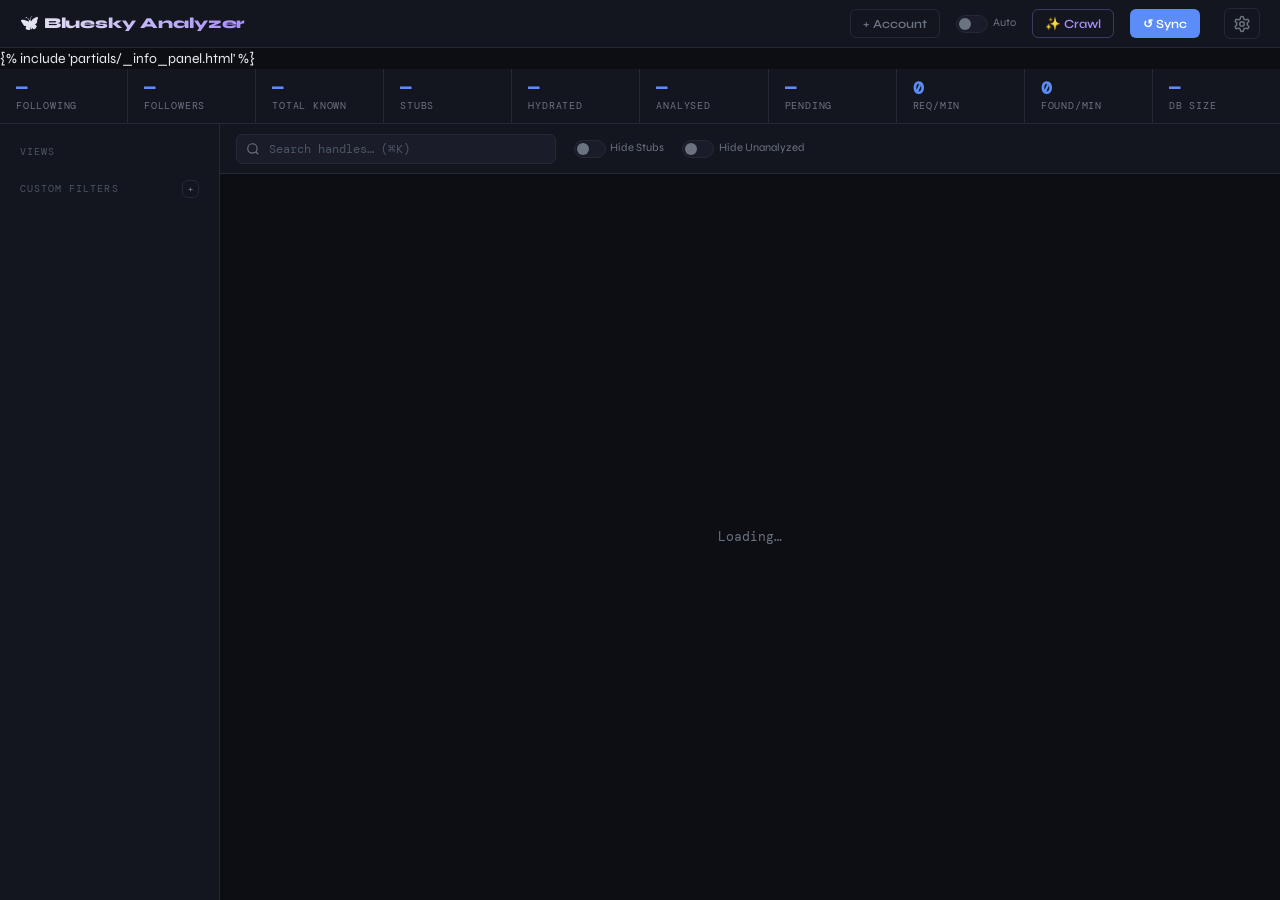
==== commit f9958187: "Modularize profile sidebar/infopanel: Fixes issue #5" ====
--- a/templates/index.html
+++ b/templates/index.html
@@ -5,6 +5,7 @@
   <meta name="viewport" content="width=device-width, initial-scale=1">
   <title>Bluesky Analyzer</title>
   <link rel="stylesheet" href="/static/css/app.css">
+  <link rel="stylesheet" href="/static/css/info-panel.css">
 </head>
 <body>
 
@@ -42,6 +43,8 @@
     <div class="progress-fill" id="progress-fill"></div>
   </div>
 </div>
+
+{% include 'partials/_info_panel.html' %}
 
 <!-- ── Stats strip ────────────────────────────────────────────────────────── -->
 <div class="stats-strip">
@@ -199,17 +202,6 @@
     <div class="sidebar-label">Logic Blocks</div>
     <div id="builder-root" class="builder-container"></div>
 
-    <!-- Variable Editor Panel -->
-    <div id="variable-editor-panel" style="display: none; margin-top: 1rem; padding: 1rem; border: 1px solid var(--border); border-radius: 4px; background: var(--bg2);">
-      <div style="display: flex; justify-content: space-between; align-items: center; margin-bottom: 0.5rem;">
-        <span style="font-weight: bold; font-size: 0.9rem;">Edit Expression: <span id="var-editor-name"></span></span>
-        <button class="btn btn-ghost btn-mini" onclick="closeVariableEditor()">×</button>
-      </div>
-      <div id="variable-expression-display" style="font-family: var(--mono); font-size: 0.8rem; padding: 0.5rem; background: var(--bg); border-radius: 3px; margin-bottom: 0.5rem;"></div>
-      <button class="btn btn-primary btn-mini" onclick="saveVariableEdits()" style="margin-right: 0.5rem;">Save Changes</button>
-      <button class="btn btn-ghost btn-mini" onclick="closeVariableEditor()">Cancel</button>
-    </div>
-
     <div class="modal-actions">
       <button class="btn btn-danger" id="filter-delete-btn" onclick="handleDeleteInBuilder()" style="margin-right: auto; display: none;">Delete</button>
       <button class="btn btn-ghost" onclick="closeFilterBuilder()">Cancel</button>
@@ -676,6 +668,10 @@
 <!-- ── Toast container ────────────────────────────────────────────────────── -->
 <div class="toast-wrap" id="toast-wrap"></div>
 
-<script src="/static/js/app.js?v=1.1"></script>
+<script src="/static/js/community-view.js"></script>
+<script src="/static/js/profile-view.js"></script>
+<script src="/static/js/info-panel.js"></script>
+<script src="/static/js/filter-builder.js"></script>
+<script src="/static/js/app.js?v=1.2"></script>
 </body>
 </html>
--- a/static/css/info-panel.css
+++ b/static/css/info-panel.css
@@ -0,0 +1,126 @@
+/* static/css/info-panel.css */
+
+:root {
+  --info-panel-width: 380px;
+}
+
+/* ── Backdrop ── */
+.info-panel-backdrop {
+  position: fixed;
+  inset: 0;
+  background: rgba(0, 0, 0, 0.5);
+  backdrop-filter: blur(2px);
+  z-index: 800;
+  opacity: 0;
+  pointer-events: none;
+  transition: opacity 0.3s ease;
+}
+
+.info-panel-backdrop.visible {
+  opacity: 1;
+  pointer-events: auto;
+}
+
+/* ── Main Panel ── */
+.info-panel {
+  position: fixed;
+  top: 0;
+  right: 0;
+  width: var(--info-panel-width);
+  height: 100%;
+  background: var(--surface);
+  border-left: 1px solid var(--border);
+  z-index: 1000;
+  transform: translateX(100%);
+  transition: transform 0.3s cubic-bezier(0.4, 0, 0.2, 1);
+  display: flex;
+  flex-direction: column;
+  box-shadow: -15px 0 35px rgba(0, 0, 0, 0.4);
+}
+
+.info-panel.open {
+  transform: translateX(0);
+}
+
+.info-panel-header {
+  padding: 1rem 1.25rem;
+  display: flex;
+  justify-content: flex-end;
+  flex-shrink: 0;
+}
+
+.info-panel-close {
+  background: none;
+  border: none;
+  color: var(--muted);
+  font-size: 1.8rem;
+  cursor: pointer;
+  line-height: 1;
+  padding: 0.2rem;
+  transition: color 0.15s;
+}
+
+.info-panel-close:hover {
+  color: var(--text);
+}
+
+.info-panel-content {
+  flex: 1;
+  overflow-y: auto;
+  padding: 0 1.5rem 2.5rem;
+  scrollbar-width: thin;
+}
+
+/* ── Shared Content Components ── */
+.info-section-label {
+  font-family: var(--mono);
+  font-size: 0.65rem;
+  color: var(--muted2);
+  text-transform: uppercase;
+  letter-spacing: 0.12em;
+  margin: 1.8rem 0 0.6rem;
+}
+
+.info-card {
+  background: var(--surface2);
+  padding: 1rem;
+  border-radius: var(--radius-sm);
+  border: 1px solid var(--border);
+  font-family: var(--mono);
+  font-size: 0.75rem;
+  margin-bottom: 0.75rem;
+}
+
+.info-card-row {
+  display: flex;
+  justify-content: space-between;
+  margin-bottom: 0.5rem;
+}
+
+.info-card-row:last-child { margin-bottom: 0; }
+.info-card-val { color: var(--accent); font-weight: 700; }
+
+/* ── Skeleton / Shimmer ── */
+.shimmer {
+  background: linear-gradient(90deg, var(--surface2) 25%, var(--border) 50%, var(--surface2) 75%);
+  background-size: 200% 100%;
+  animation: shimmer-anim 1.5s infinite;
+}
+
+@keyframes shimmer-anim {
+  0% { background-position: 200% 0; }
+  100% { background-position: -200% 0; }
+}
+
+.skeleton-header { display: flex; gap: 1rem; align-items: center; }
+.skeleton-avatar { width: 56px; height: 56px; border-radius: 50%; }
+.skeleton-names { flex: 1; }
+.skeleton-line { height: 12px; margin-bottom: 8px; border-radius: 4px; }
+.skeleton-section { border-radius: var(--radius); }
+.skeleton-button { height: 42px; border-radius: var(--radius-sm); }
+
+/* ── Responsive ── */
+@media (max-width: 500px) {
+  :root { --info-panel-width: 100%; }
+  .info-panel { border-left: none; }
+}
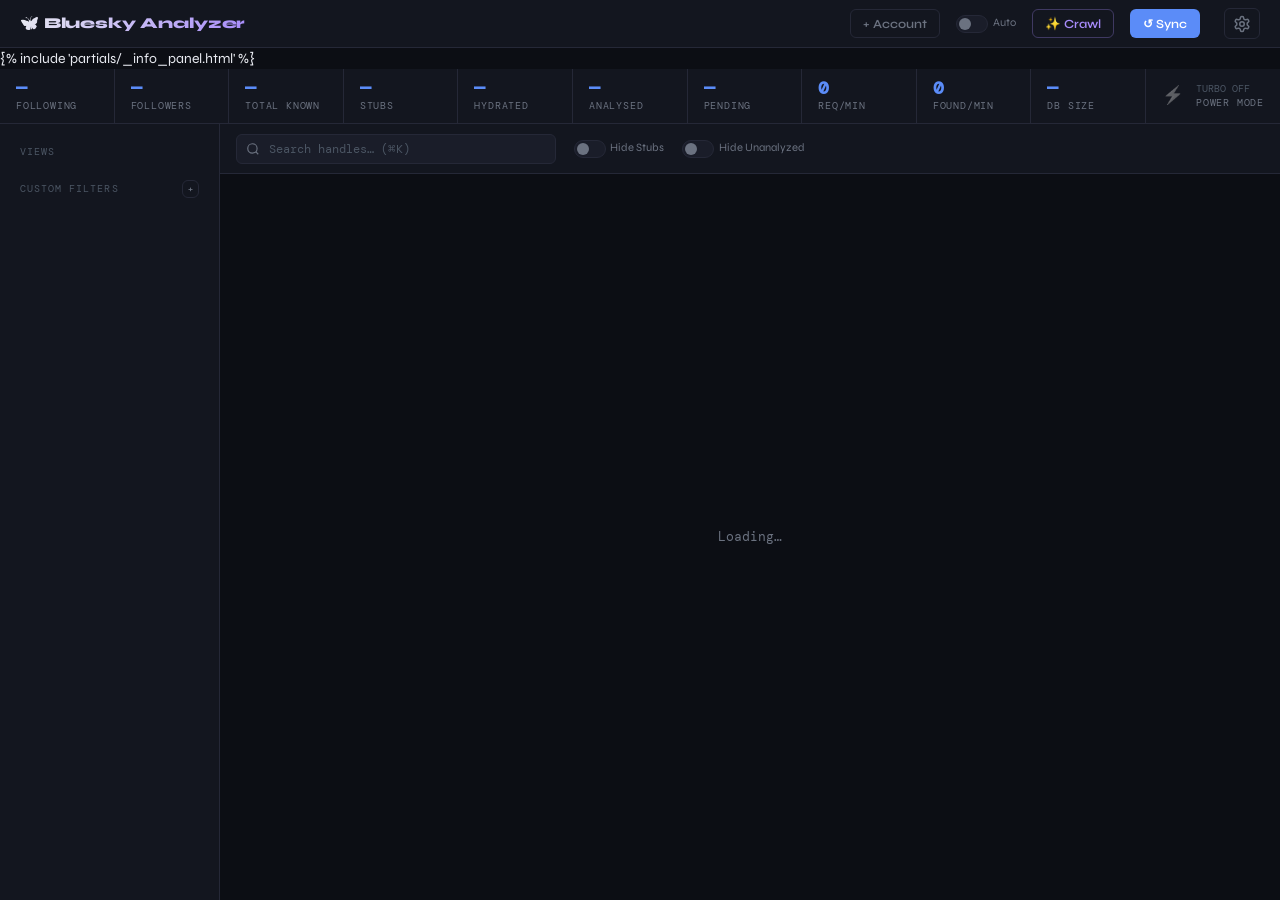
==== commit 7b7c662c: "TURBO mode and crawl optimization" ====
--- a/templates/index.html
+++ b/templates/index.html
@@ -87,6 +87,14 @@
   <div class="stat-box" title="Current database size vs. configured crawl budget">
     <div class="stat-val" id="stat-crawl-budget">—</div>
     <div class="stat-label">DB Size</div>
+  </div>
+
+  <div id="turbo-status-box" class="stat-box turbo-box" onclick="toggleTurboManual()" title="Toggle Turbo Mode (boosts crawl speed via authenticated budget borrowing)">
+    <span class="turbo-bolt">⚡</span>
+    <div style="display:flex; flex-direction:column">
+      <span id="turbo-status-label" class="turbo-status-text">Turbo Off</span>
+      <span class="stat-label">Power Mode</span>
+    </div>
   </div>
 </div>
 
@@ -252,6 +260,7 @@
         <button class="stab"        data-tab="api"       onclick="switchSettingsTab('api')">🌐 API</button>
         <button class="stab"        data-tab="crawl"     onclick="switchSettingsTab('crawl')">✨ Crawl</button>
         <button class="stab"        data-tab="profile"   onclick="switchSettingsTab('profile')">👤 Profile Loop</button>
+        <button class="stab"        data-tab="turbo"     onclick="switchSettingsTab('turbo')">⚡ Turbo</button>
         <button class="stab"        data-tab="graph"     onclick="switchSettingsTab('graph')">🕸 Graph</button>
       </aside>
  
@@ -569,7 +578,50 @@
           </div>
         </div>
       </div>
- 
+      
+      <!-- ── Turbo ── -->
+        <div class="stab-panel" data-panel="turbo">
+          <div class="setting-group">
+            <div class="setting-group-label">Turbo Mode & Logic</div>
+            <div class="setting-group-desc">Turbo Mode boosts crawl speeds by utilizing your authenticated API budget and increasing concurrency when you are idle.</div>
+
+            <div class="setting-row">
+              <div class="setting-info">
+                <div class="setting-name">Auto-Turbo Enabled</div>
+                <div class="setting-desc">Automatically switch to Turbo Mode when no user activity is detected.</div>
+              </div>
+              <div class="setting-control">
+                <label class="toggle-wrap">
+                  <input type="checkbox" id="set-auto_turbo_enabled">
+                  <span class="toggle-slider"></span>
+                </label>
+              </div>
+            </div>
+
+            <div class="setting-row">
+              <div class="setting-info">
+                <div class="setting-name">Inactivity Timeout</div>
+                <div class="setting-desc">Minutes of silence before Auto-Turbo kicks in.</div>
+              </div>
+              <div class="setting-control">
+                <input class="setting-input" type="number" id="set-turbo_inactivity_threshold_mins" min="1" max="60">
+                <span class="setting-unit">mins</span>
+              </div>
+            </div>
+
+            <div class="setting-row">
+              <div class="setting-info">
+                <div class="setting-name">Turbo Concurrency</div>
+                <div class="setting-desc">Simultaneous expansion tasks during Turbo Mode.</div>
+              </div>
+              <div class="setting-control">
+                <input class="setting-input" type="number" id="set-turbo_concurrency" min="5" max="100">
+                <span class="setting-unit">reqs</span>
+              </div>
+            </div>
+          </div>
+        </div>
+
         <!-- ── Graph ── -->
         <div class="stab-panel" data-panel="graph">
         <div class="setting-group">
--- a/static/css/app.css
+++ b/static/css/app.css
@@ -255,6 +255,35 @@
   font-family: var(--mono);
 }
 
+/* ── Turbo Mode Toggle ── */
+.stat-box.turbo-box {
+  flex: 0 0 auto;
+  flex-direction: row;
+  align-items: center;
+  gap: 0.75rem;
+  cursor: pointer;
+  user-select: none;
+  transition: background 0.15s;
+}
+.stat-box.turbo-box:hover { background: rgba(255,255,255,0.02); }
+.stat-box.turbo-box.active { background: rgba(167, 139, 250, 0.08); }
+
+.turbo-bolt {
+  font-size: 1.1rem;
+  filter: grayscale(1);
+  opacity: 0.4;
+  transition: all 0.2s cubic-bezier(0.34, 1.56, 0.64, 1);
+}
+.turbo-box.active .turbo-bolt {
+  filter: grayscale(0);
+  opacity: 1;
+  transform: scale(1.2);
+  text-shadow: 0 0 10px rgba(251, 191, 36, 0.5);
+}
+
+.turbo-status-text { font-family: var(--mono); font-size: 0.65rem; color: var(--muted2); text-transform: uppercase; }
+.turbo-box.active .turbo-status-text { color: var(--accent2); font-weight: 700; }
+
 /* ─────────────────────────────────────────────────────────────────────────────
    TOOLBAR (search + sort)
 ───────────────────────────────────────────────────────────────────────────── */
@@ -497,6 +526,11 @@
   border-radius: 2px;
   transition: width 0.3s ease;
   width: 0%;
+}
+
+.progress-fill.turbo-active {
+  background: linear-gradient(90deg, var(--accent2), var(--inactive));
+  box-shadow: 0 0 8px rgba(167, 139, 250, 0.6);
 }
 
 /* ─────────────────────────────────────────────────────────────────────────────
